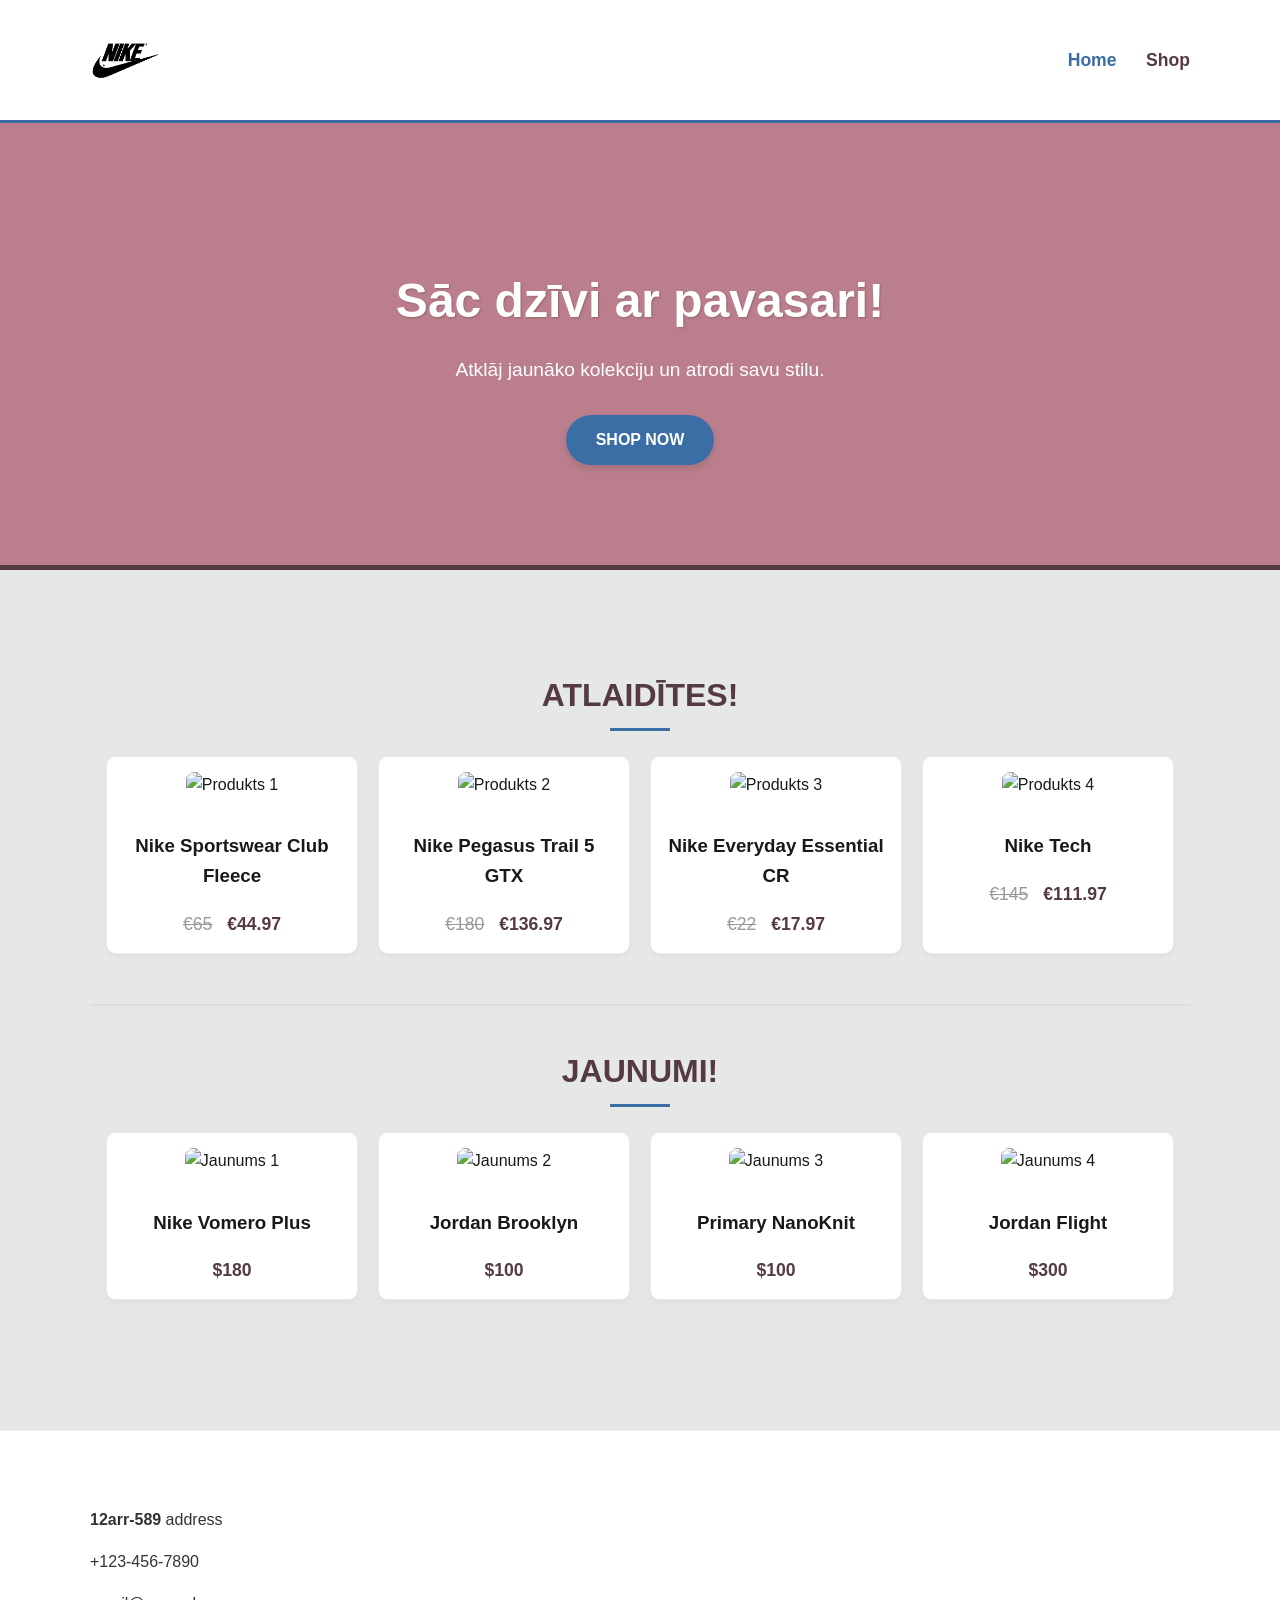
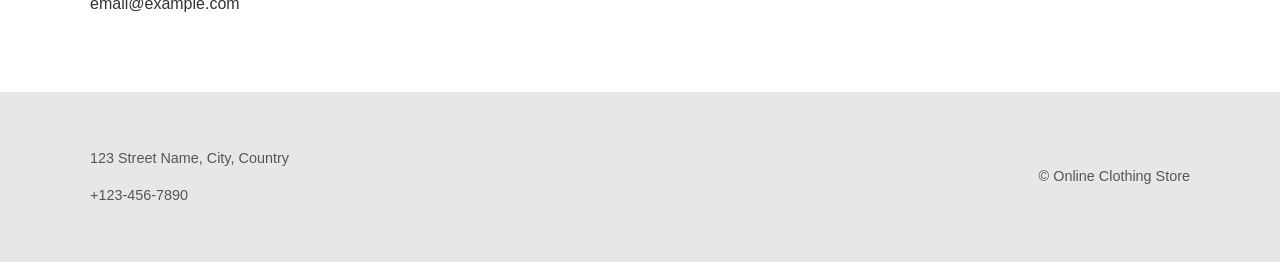
==== index.html @ 2a48b29f "Add files via upload" ====
<!DOCTYPE html>
<html lang="lv">
<head>
    <meta charset="UTF-8">
    <title>Apģērbu Veikals</title>
    <link rel="stylesheet" href="style.css">
</head>
<body>

    <header>
        <div class="container nav-container">
            <a href="index.html" class="logo-link">
                <img src="[data-uri]" alt="Veikala Logo">
            </a>
            <nav>
                <a href="index.html" class="active">Home</a>
                <a href="store.html">Shop</a>
            </nav>
        </div>
    </header>

    <section class="hero">
        <div class="container">
            <h1>Sāc dzīvi ar pavasari!</h1>
            <p>Atklāj jaunāko kolekciju un atrodi savu stilu.</p>
            <a href="store.html" class="shop-btn">SHOP NOW</a>
        </div>
    </section>

    <main class="container">
        <h2>ATLAIDĪTES!</h2>
        <div class="product-row">
            <div class="product-card">
                <img src="https://static.nike.com/a/images/t_web_pdp_535_v2/f_auto/94f6d19b-8ab6-41da-8dd2-d9b718abfaea/M+NSW+CLUB+HOODIE+PO+BB.png" alt="Produkts 1" class="product-image">
                <h3>Nike Sportswear Club Fleece</h3>
                <div class="price-container">
                    <span class="old-price">€65</span>
                    <span class="current-price">€44.97</span>
                </div>
            </div>
            <div class="product-card">
                <img src="https://static.nike.com/a/images/t_web_pw_592_v2/f_auto/u_9ddf04c7-2a9a-4d76-add1-d15af8f0263d,c_scale,fl_relative,w_1.0,h_1.0,fl_layer_apply/4b16852f-a453-4bcc-b2d2-d3af8ea9b1c5/NIKE+PEGASUS+TRAIL+5+GTX.png" alt="Produkts 2" class="product-image">
                <h3>Nike Pegasus Trail 5 GTX</h3>
                <div class="price-container">
                    <span class="old-price">€180</span>
                    <span class="current-price">€136.97</span>
                </div>
            </div>
            <div class="product-card">
                <img src="https://static.nike.com/a/images/t_web_pw_592_v2/f_auto/u_9ddf04c7-2a9a-4d76-add1-d15af8f0263d,c_scale,fl_relative,w_1.0,h_1.0,fl_layer_apply/d715d25a-d3fe-4c2a-a345-af995ef1e2c4/U+NK+NSW+EVERYDAY+ESSENTIAL+CR.png" alt="Produkts 3" class="product-image">
                <h3>Nike Everyday Essential CR</h3>
                <div class="price-container">
                    <span class="old-price">€22</span>
                    <span class="current-price">€17.97</span>
                </div>
            </div>
            <div class="product-card">
                <img src="https://static.nike.com/a/images/t_web_pw_592_v2/f_auto/1f03d667-ccaa-4ae7-afad-31da4fb9c6a3/M+NK+TCH+ERGO+PO+HOODIE.png" alt="Produkts 4" class="product-image">
                <h3>Nike Tech</h3>
                <div class="price-container">
                    <span class="old-price">€145</span>
                    <span class="current-price">€111.97</span>
                </div>
            </div>
        </div>

        <hr>

        <h2>JAUNUMI!</h2>
        <div class="product-row">
            <div class="product-card">
                <img src="https://static.nike.com/a/images/t_web_pw_592_v2/f_auto/u_9ddf04c7-2a9a-4d76-add1-d15af8f0263d,c_scale,fl_relative,w_1.0,h_1.0,fl_layer_apply/8777f501-1c09-4327-be4a-f5b636813a71/NIKE+VOMERO+PLUS.png" alt="Jaunums 1" class="product-image">
                <h3>Nike Vomero Plus</h3>
                <div class="price-container">
                    <span class="current-price">$180</span>
                </div>
            </div>
            <div class="product-card">
                <img src="https://static.nike.com/a/images/t_web_pw_592_v2/f_auto/u_126ab356-44d8-4a06-89b4-fcdcc8df0245,c_scale,fl_relative,w_1.0,h_1.0,fl_layer_apply/f5ee850b-fbe4-4bf8-b3c6-8dedbe6ff6e4/M+J+BRK+FSTVL+PNT.png" alt="Jaunums 2" class="product-image">
                <h3>Jordan Brooklyn</h3>
                <div class="price-container">
                    <span class="current-price">$100</span>
                </div>
            </div>
            <div class="product-card">
                <img src="https://static.nike.com/a/images/t_web_pw_592_v2/f_auto/u_9ddf04c7-2a9a-4d76-add1-d15af8f0263d,c_scale,fl_relative,w_1.0,h_1.0,fl_layer_apply/2176af3d-437b-4494-b8c6-f368a3407998/M+NK+DF+UV+PRMRY+NANO+FZ+HD.png" alt="Jaunums 3" class="product-image">
                <h3>Primary NanoKnit</h3>
                <div class="price-container">
                    <span class="current-price">$100</span>
                </div>
            </div>
            <div class="product-card">
                <img src="https://static.nike.com/a/images/t_web_pw_592_v2/f_auto/u_126ab356-44d8-4a06-89b4-fcdcc8df0245,c_scale,fl_relative,w_1.0,h_1.0,fl_layer_apply/0efd454a-a1e9-471d-9eca-ab307d6e01f6/M+J+FLT+CLB+VRSTY+NYLN+JKT.png" alt="Jaunums 4" class="product-image">
                <h3>Jordan Flight</h3>
                <div class="price-container">
                    <span class="current-price">$300</span>
                </div>
            </div>
        </div>
    </main>

    <footer>
        <footer>
    <div class="footer-top">
        <div class="container">
            <p><strong>12arr-589</strong> address</p>
            <p>+123-456-7890</p>
            <p>email@example.com</p>
        </div>
    </div>
    
    <div class="footer-bottom">
        <div class="container footer-flex">
            <div class="footer-left">
                <p>123 Street Name, City, Country</p>
                <p>+123-456-7890</p>
            </div>
            <div class="footer-right">
                <p>© Online Clothing Store</p>
            </div>
        </div>
    </div>
</footer>

</body>
</html>
---- style.css ----
:root {
    --fons-gaiss: #E6E8E6;   
    --akcents-zils: #3A6EA5; 
    --teksts-tumss: #191919;   
    --maigi-roza: #BB7E8C;     
    --tumsi-bruns: #553A41;    
    --balts: #ffffff;
}


body {
    font-family: 'Segoe UI', Tahoma, Geneva, Verdana, sans-serif;
    background-color: var(--fons-gaiss);
    color: var(--teksts-tumss);
    margin: 0;
    line-height: 1.6;
}

.container {
    width: 90%;
    max-width: 1100px;
    margin: 0 auto;
    padding: 20px 0;
}


header {
    background-color: var(--balts);
    padding: 15px 0;
    border-bottom: 3px solid var(--akcents-zils);
    box-shadow: 0 2px 5px rgba(0,0,0,0.05);
}

.nav-container {
    display: flex;
    justify-content: space-between;
    align-items: center;
}

.logo-link img {
    height: 50px;
    width: auto;
    display: block;
}

nav a {
    margin-left: 25px;
    text-decoration: none;
    color: var(--tumsi-bruns);
    font-weight: bold;
    font-size: 1.1rem;
    transition: color 0.3s ease;
}

nav a:hover, nav a.active {
    color: var(--akcents-zils);
}


.hero {
    background-image: url('https://i.pinimg.com/1200x/4b/a2/10/4ba2101a83ca5b492819e78dd058ae1e.jpg');
    background-size: cover;
    background-position: center;
    background-repeat: no-repeat;
    background-color: var(--maigi-roza);
    color: var(--balts);
    text-align: center;
    padding: 80px 20px;
    margin-bottom: 40px;
    border-bottom: 5px solid var(--tumsi-bruns);
}

.hero h1 {
    font-size: 3rem;
    margin-bottom: 15px;
    text-shadow: 1px 1px 2px rgba(0,0,0,0.2);
}

.hero p {
    font-size: 1.2rem;
    max-width: 600px;
    margin: 0 auto 30px auto;
}

.shop-btn {
    display: inline-block;
    background-color: var(--akcents-zils);
    color: var(--balts);
    padding: 12px 30px;
    text-decoration: none;
    font-weight: bold;
    border-radius: 25px;
    transition: all 0.3s ease;
    box-shadow: 0 4px 6px rgba(0,0,0,0.1);
}

.shop-btn:hover {
    background-color: var(--tumsi-bruns);
    transform: translateY(-3px);
    box-shadow: 0 6px 12px rgba(0,0,0,0.2);
}


h2 {
    color: var(--tumsi-bruns);
    text-align: center;
    margin-top: 40px;
    margin-bottom: 25px;
    font-size: 2rem;
    position: relative;
    padding-bottom: 10px;
}

h2::after {
    content: '';
    position: absolute;
    bottom: 0;
    left: 50%;
    transform: translateX(-50%);
    width: 60px;
    height: 3px;
    background-color: var(--akcents-zils);
}

.product-row, .product-grid {
    display: flex;
    flex-wrap: wrap;
    gap: 20px;
    justify-content: center;
    margin-bottom: 50px;
}

.product-card {
    background-color: var(--balts);
    border: 1px solid #eee;
    padding: 15px;
    width: 220px;
    text-align: center;
    border-radius: 10px;
    transition: box-shadow 0.3s ease, transform 0.3s ease;
    box-shadow: 0 2px 5px rgba(0,0,0,0.05);
}

.product-card:hover {
    box-shadow: 0 10px 20px rgba(0,0,0,0.1);
    transform: translateY(-5px);
}

.product-image {
    width: 100%;
    height: 200px;
    object-fit: cover;
    border-radius: 8px;
    margin-bottom: 15px;
}

.price-container {
    font-size: 1.1rem;
    margin-top: 10px;
}

.old-price {
    text-decoration: line-through;
    color: #999;
    margin-right: 10px;
}

.current-price {
    font-weight: bold;
    color: var(--tumsi-bruns);
}


.search-filter {
    display: flex;
    justify-content: space-between;
    align-items: center;
    margin-bottom: 30px;
    padding: 15px;
    background-color: var(--balts);
    border-radius: 8px;
    box-shadow: 0 2px 5px rgba(0,0,0,0.05);
}

.search-filter input[type="text"] {
    padding: 10px 15px;
    border: 2px solid #eee;
    border-radius: 20px;
    width: 300px;
}

.search-filter select {
    padding: 10px 20px;
    border: 2px solid #eee;
    border-radius: 20px;
    background-color: white;
    cursor: pointer;
}


footer {
    margin-top: 60px;
}

.store-footer {
    border-top: 2px solid var(--tumsi-bruns);
}


.footer-top {
    background-color: #ffffff;
    padding: 40px 0;
    border-top: 1px solid #eee;
    color: #333;
}


.footer-bottom {
    background-color: #E6E8E6;
    padding: 20px 0;
    color: #555;
    font-size: 0.9rem;
}

.footer-flex {
    display: flex;
    justify-content: space-between;
    align-items: center;
}


hr {
    border: none;
    border-top: 2px solid #ddd;
    margin: 40px 0;
}
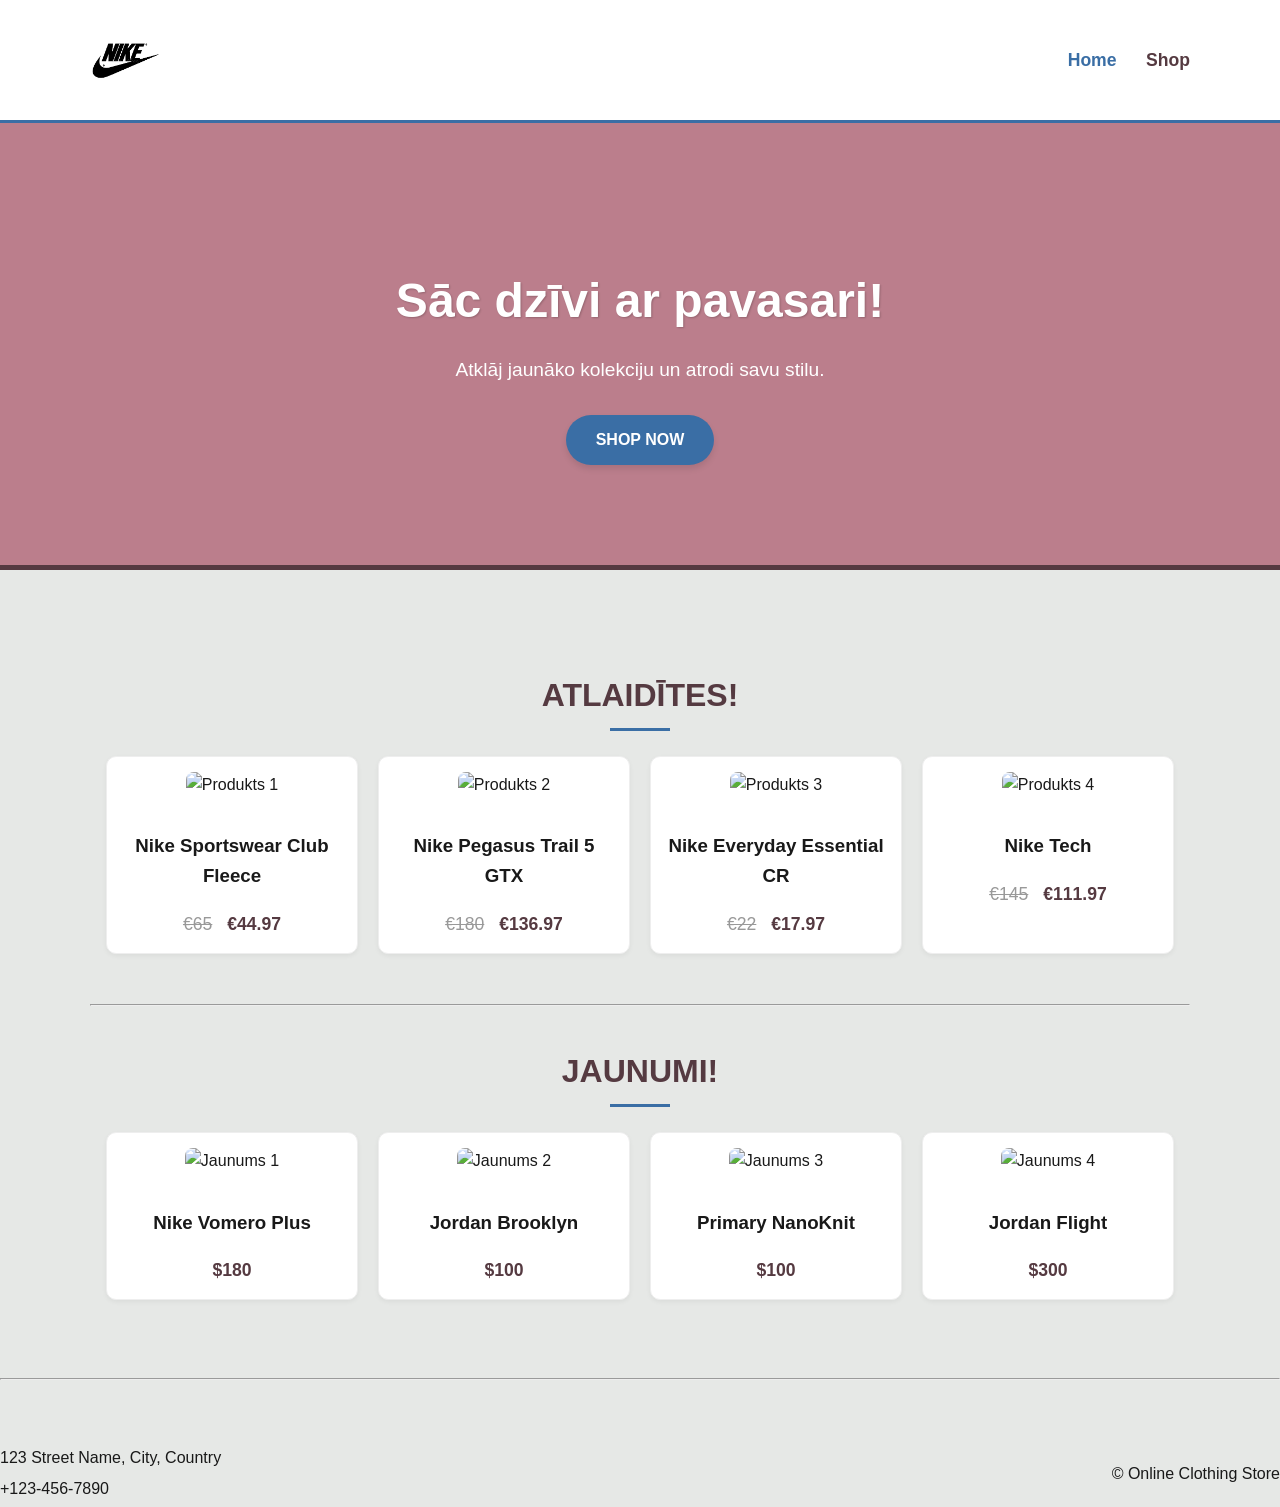
==== commit fbfba6d0: "Add files via upload" ====
--- a/index.html
+++ b/index.html
@@ -98,28 +98,17 @@
             </div>
         </div>
     </main>
-
-    <footer>
-        <footer>
-    <div class="footer-top">
-        <div class="container">
-            <p><strong>12arr-589</strong> address</p>
-            <p>+123-456-7890</p>
-            <p>email@example.com</p>
-        </div>
-    </div>
+<hr>
+<footer>
+ <div class="left">
+   <p>123 Street Name, City, Country</p>
+   <p>+123-456-7890</p>
+ </div>
+ <div class="right">
+   <p>© Online Clothing Store</p>
+ </div>
+        
     
-    <div class="footer-bottom">
-        <div class="container footer-flex">
-            <div class="footer-left">
-                <p>123 Street Name, City, Country</p>
-                <p>+123-456-7890</p>
-            </div>
-            <div class="footer-right">
-                <p>© Online Clothing Store</p>
-            </div>
-        </div>
-    </div>
 </footer>
 
 </body>
--- a/style.css
+++ b/style.css
@@ -1,5 +1,3 @@
-
-
 :root {
     --fons-gaiss: #E6E8E6;   
     --akcents-zils: #3A6EA5; 
@@ -177,7 +175,7 @@
     display: flex;
     justify-content: space-between;
     align-items: center;
-    margin-bottom: 30px;
+    margin-bottom: px;
     padding: 15px;
     background-color: var(--balts);
     border-radius: 8px;
@@ -209,30 +207,28 @@
 }
 
 
-.footer-top {
-    background-color: #ffffff;
-    padding: 40px 0;
-    border-top: 1px solid #eee;
-    color: #333;
-}
-
-
-.footer-bottom {
-    background-color: #E6E8E6;
-    padding: 20px 0;
-    color: #555;
-    font-size: 0.9rem;
-}
-
-.footer-flex {
+
+
+
+
+
+footer{
     display: flex;
     justify-content: space-between;
     align-items: center;
-}
-
-
-hr {
-    border: none;
-    border-top: 2px solid #ddd;
-    margin: 40px 0;
+    padding: auto;
+    
+}
+
+footer p {
+    margin: 5px 0;
+}
+
+.left {
+    margin-right: auto;
+}
+
+.right {
+    margin-left: auto;
+    align-items: end;
 }
